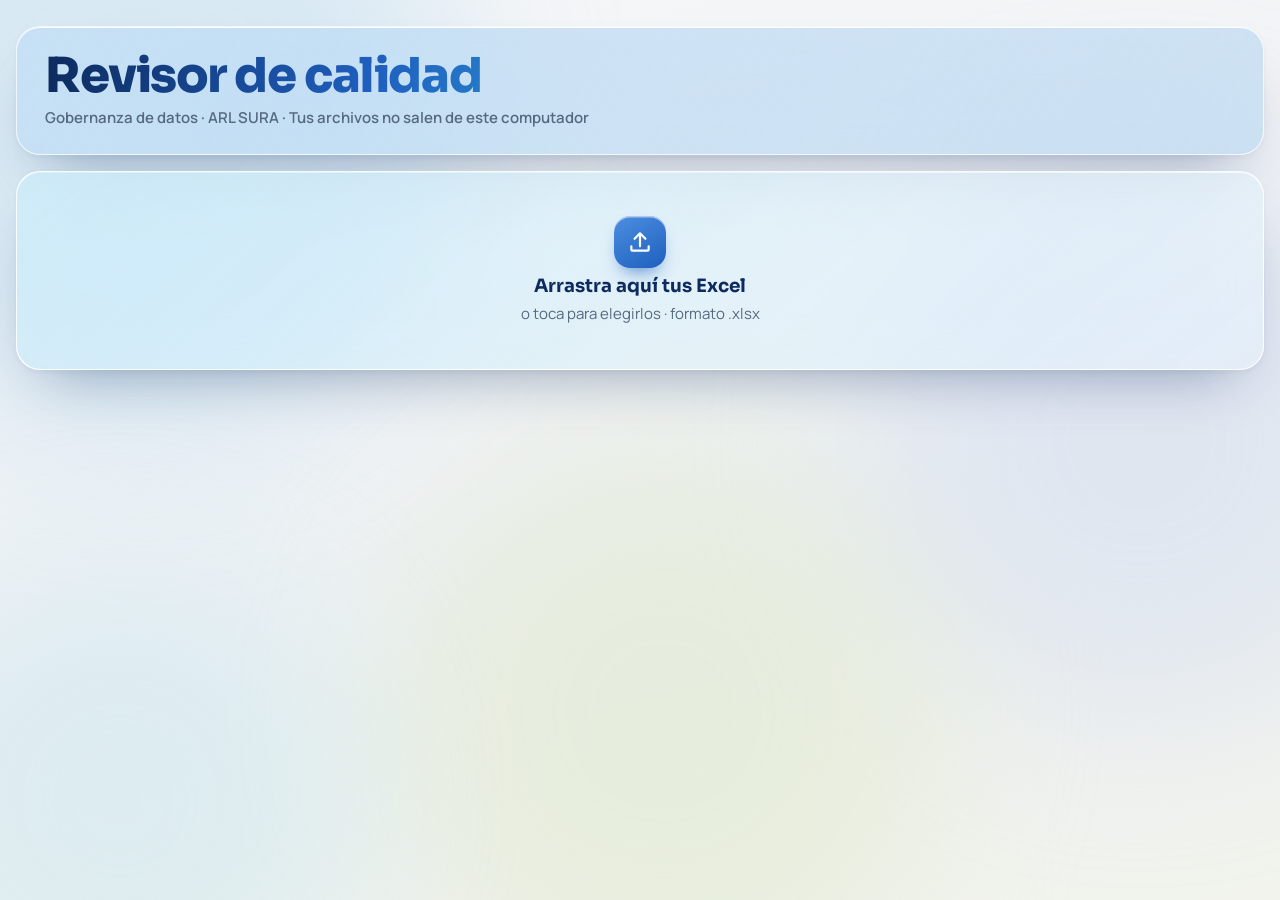
==== revisor/index.html @ d4bdd422 "Tablero y Revisor de calidad con datos de ejemplo Co-Authored-By: Claude Opus 5.5 <noreply@anthropic" ====
<!doctype html>
<html lang="es">
<head>
<meta charset="utf-8">
<meta name="viewport" content="width=device-width,initial-scale=1">
<!-- Esta línea le prohíbe al navegador enviar datos a cualquier parte: los Excel no salen del computador. -->
<meta http-equiv="Content-Security-Policy" content="connect-src 'none'; form-action 'none'; img-src data: blob:">
<title>Revisor de calidad</title>
<link rel="stylesheet" href="https://fonts.googleapis.com/css2?family=Sora:wght@400;600;700;800&family=Manrope:wght@400;500;600;700;800&display=swap">
<link rel="stylesheet" href="estilo.css">
</head>
<body>
<div class="bg" aria-hidden="true"><i class="blob b1"></i><i class="blob b2"></i><i class="blob b3"></i><i class="blob b4"></i></div>

<div class="wrap">
  <header class="glass head">
    <div>
      <h1 class="title">Revisor de calidad</h1>
      <p class="sub">Gobernanza de datos · ARL SURA · Tus archivos no salen de este computador</p>
    </div>
    <div class="acciones" id="acciones" hidden>
      <button class="btn" id="btnRevisar" type="button">Volver a revisar</button>
      <button class="btn pri" id="btnExcel" type="button">Generar Excel de correcciones</button>
    </div>
  </header>

  <section class="glass t-sky zona" id="zona">
    <label class="soltar" for="selector">
      <span class="ico" aria-hidden="true"><svg viewBox="0 0 24 24" fill="none" stroke="currentColor" stroke-width="2" stroke-linecap="round" stroke-linejoin="round"><path d="M12 16V4M7 9l5-5 5 5M4 16v3a1 1 0 0 0 1 1h14a1 1 0 0 0 1-1v-3"/></svg></span>
      <strong id="zonaTitulo">Arrastra aquí tus Excel</strong>
      <span class="mut" id="zonaTexto">o toca para elegirlos · formato .xlsx</span>
    </label>
    <input id="selector" type="file" accept=".xlsx" multiple>
  </section>

  <p class="aviso" id="aviso" role="status" hidden></p>

  <main class="columnas" id="resultado" hidden>
    <aside class="glass lateral">
      <h2>Archivos</h2>
      <ul class="lista" id="listaArchivos"></ul>
      <div class="titulo-fila">
        <h2>Empresas</h2>
        <button class="enlace" id="btnLimpiar" type="button" hidden>Ver todas</button>
      </div>
      <ul class="lista" id="listaEmpresas"></ul>
    </aside>

    <section class="principal">
      <div class="kpis">
        <div class="glass t-red kpi"><b class="tab" id="kAlta">0</b><span>Prioridad alta</span></div>
        <div class="glass t-amber kpi"><b class="tab" id="kMedia">0</b><span>Prioridad media</span></div>
        <div class="glass t-blue kpi"><b class="tab" id="kFilas">0</b><span>Filas revisadas</span></div>
      </div>
      <div class="filtros">
        <div class="chips" id="chips" role="group" aria-label="Prioridad">
          <button type="button" class="chip on" data-p="">Todas</button>
          <button type="button" class="chip" data-p="Alta">Alta</button>
          <button type="button" class="chip" data-p="Media">Media</button>
        </div>
        <label class="campo"><span>Hoja</span><select id="filtroHoja"></select></label>
        <label class="campo"><span>Problema</span><select id="filtroTipo"></select></label>
      </div>
      <p class="conteo mut" id="conteo"></p>
      <div class="puntos" id="puntos"></div>
      <button class="btn mas" id="btnMas" type="button" hidden>Ver más</button>
    </section>
  </main>
</div>

<div class="soltar-velo" id="velo" hidden><div class="glass">Suelta tus Excel aquí</div></div>

<script src="js/excel.js"></script>
<script src="js/reglas.js"></script>
<script src="js/auditoria.js"></script>
<script src="js/correcciones.js"></script>
<script src="js/app.js"></script>
</body>
</html>
---- revisor/estilo.css ----
/* Mismo lenguaje del tablero de gobernanza: fondo pastel, tarjetas de vidrio, azules de Sura. Tema claro deliberado. */
:root{
  --dark:#0D2B5E;--blue:#1F5FBF;--sky:#3DB2E6;--ink:#0C2340;--mut:#55697F;--line:rgba(255,255,255,.75);
  --alta:#A93226;--media:#9A6200;
  --fd:"Sora",system-ui,sans-serif;--fb:"Manrope",system-ui,-apple-system,"Segoe UI",sans-serif;
  color-scheme:light;
}
*{box-sizing:border-box}
[hidden]{display:none!important}
html,body{margin:0}
body{font:15px/1.5 var(--fb);color:var(--ink);background:#E9F0F6;overflow-x:hidden}
button,select{font:inherit;color:inherit}
button{cursor:pointer}
button:focus-visible,select:focus-visible,.soltar:focus-within{outline:3px solid var(--sky);outline-offset:2px}
h2{font:700 .95rem var(--fd);color:var(--dark);margin:0}
.tab{font-variant-numeric:tabular-nums}
.mut{color:var(--mut)}
.bg{position:fixed;inset:0;z-index:0;overflow:hidden;background:linear-gradient(165deg,#F6F7F8 0%,#EEF1F4 55%,#F1F3EC 100%)}
.blob{position:absolute;border-radius:50%;filter:blur(80px)}
.b1{width:640px;height:640px;left:-180px;top:-200px;background:#BFDDF0;opacity:.55}
.b2{width:560px;height:560px;right:-140px;top:160px;background:#D3DCEF;opacity:.5}
.b3{width:560px;height:560px;left:30%;top:48%;background:#DDE8C6;opacity:.45}
.b4{width:480px;height:480px;left:-120px;bottom:-140px;background:#C8E6EE;opacity:.45}
.wrap{position:relative;z-index:1;max-width:1280px;margin:0 auto;padding:26px 16px 70px;display:grid;gap:16px}
.glass{position:relative;border-radius:24px;padding:22px;min-width:0;
  background:linear-gradient(140deg,rgba(255,255,255,.72),rgba(255,255,255,.38));
  backdrop-filter:blur(22px) saturate(1.4);-webkit-backdrop-filter:blur(22px) saturate(1.4);
  border:1px solid var(--line);
  box-shadow:inset 0 1px 0 rgba(255,255,255,.95),0 2px 6px rgba(13,43,94,.05),0 30px 60px -30px rgba(13,43,94,.42)}
.glass::before{content:"";position:absolute;inset:0;border-radius:inherit;background:var(--tint,transparent);pointer-events:none}
.glass>*{position:relative}
.t-blue{--tint:linear-gradient(140deg,rgba(31,95,191,.14),rgba(31,95,191,.03))}
.t-sky{--tint:linear-gradient(140deg,rgba(61,178,230,.20),rgba(61,178,230,.04))}
.t-red{--tint:linear-gradient(140deg,rgba(192,57,43,.17),rgba(192,57,43,.04))}
.t-amber{--tint:linear-gradient(140deg,rgba(214,140,20,.17),rgba(214,140,20,.04))}
.head{display:flex;flex-wrap:wrap;align-items:center;justify-content:space-between;gap:16px;padding:24px 28px;background:linear-gradient(120deg,rgba(196,222,244,.85),rgba(170,208,238,.5))}
.title{font:800 clamp(1.9rem,4.4vw,3rem)/1.05 var(--fd);letter-spacing:-.03em;margin:0;background:linear-gradient(100deg,#0D2B5E 0%,#1F5FBF 60%,#2B8FD0 100%);-webkit-background-clip:text;background-clip:text;color:transparent}
.sub{margin:6px 0 0;color:var(--mut);font-weight:600}
.acciones{display:flex;flex-wrap:wrap;gap:10px}
.btn{min-height:44px;padding:9px 18px;border-radius:14px;border:1px solid rgba(31,95,191,.3);background:rgba(255,255,255,.75);color:var(--dark);font-weight:700}
.btn:hover{background:#fff}
.btn:disabled{opacity:.55;cursor:default}
.btn.pri{background:linear-gradient(150deg,#2F74D6,#1F5FBF);border-color:transparent;color:#fff}
.btn.pri:hover{background:linear-gradient(150deg,#1F5FBF,#0D2B5E)}
.zona{padding:0}
.zona input{position:absolute;width:1px;height:1px;opacity:0}
.soltar{display:flex;flex-direction:column;align-items:center;gap:6px;padding:44px 20px;text-align:center;cursor:pointer;border-radius:24px}
.zona.compacta .soltar{flex-direction:row;justify-content:center;gap:12px;padding:12px 20px}
.zona.compacta .ico{width:34px;height:34px;border-radius:11px}
.zona.compacta .ico svg{width:17px;height:17px}
.soltar strong{font:700 1.15rem var(--fd);color:var(--dark)}
.zona.compacta .soltar strong{font-size:.95rem}
.ico{flex:none;width:52px;height:52px;border-radius:16px;display:grid;place-items:center;color:#fff;background:linear-gradient(150deg,#4C8FE0,#1F5FBF);box-shadow:inset 0 1.5px 0 rgba(255,255,255,.55),0 10px 18px -8px rgba(31,95,191,.75)}
.ico svg{width:26px;height:26px}
.aviso{margin:0;padding:12px 16px;border-radius:14px;background:rgba(255,255,255,.8);border:1px solid var(--line);font-weight:600}
.aviso.error{color:var(--alta)}
.columnas{display:grid;grid-template-columns:300px minmax(0,1fr);gap:16px;align-items:start}
.lateral{position:sticky;top:16px;max-height:calc(100vh - 32px);overflow:auto;padding:18px}
.titulo-fila{display:flex;align-items:center;justify-content:space-between;margin-top:18px}
.enlace{border:0;background:none;color:var(--blue);font-weight:700;padding:4px 0;min-height:32px}
.lista{list-style:none;margin:8px 0 0;padding:0;display:grid;gap:4px}
.lista li{display:flex;align-items:center;gap:8px;min-width:0}
.fila-lista{flex:1;min-width:0;display:flex;align-items:center;gap:8px;min-height:40px;padding:6px 10px;border-radius:12px;border:1px solid transparent;background:none;text-align:left}
button.fila-lista:hover{background:rgba(255,255,255,.65)}
button.fila-lista[aria-pressed=true]{background:#fff;border-color:rgba(31,95,191,.4)}
.nom{flex:1;min-width:0;font-weight:600;overflow-wrap:anywhere;line-height:1.3}
.cifra{flex:none;font-weight:700;color:var(--alta);font-size:.85rem}
.detalle{display:block;font-weight:500;font-size:.8rem;color:var(--mut)}
.quitar{flex:none;width:32px;height:32px;border:0;border-radius:10px;background:none;color:var(--mut);font-size:1.1rem}
.quitar:hover{background:rgba(192,57,43,.12);color:var(--alta)}
.principal{display:grid;gap:14px;min-width:0}
.kpis{display:grid;grid-template-columns:repeat(3,minmax(0,1fr));gap:12px}
.kpi{padding:16px 18px}
.kpi b{display:block;font:800 clamp(1.5rem,3.4vw,2.2rem)/1.1 var(--fd);color:var(--dark)}
.kpi span{color:var(--mut);font-weight:600;font-size:.86rem}
.filtros{display:flex;flex-wrap:wrap;gap:12px;align-items:end}
.chips{display:flex;gap:6px}
.chip{min-height:40px;padding:6px 14px;border-radius:12px;border:1px solid var(--line);background:rgba(255,255,255,.55);font-weight:700}
.chip.on{background:var(--dark);border-color:var(--dark);color:#fff}
.campo{display:grid;gap:2px;font-size:.8rem;font-weight:700;color:var(--mut);min-width:0;flex:1 1 170px}
.campo select{width:100%;min-height:40px;padding:6px 10px;border-radius:12px;border:1px solid var(--line);background:rgba(255,255,255,.75);color:var(--ink);font-weight:600}
.conteo{margin:0;font-weight:600;font-size:.88rem}
.puntos{display:grid;gap:10px}
.punto{padding:16px 18px;border-radius:18px}
.punto h3{margin:0;font:700 1rem/1.35 var(--fd);color:var(--dark);overflow-wrap:anywhere}
.cab{display:flex;gap:10px;align-items:flex-start;justify-content:space-between}
.pri-tag{flex:none;padding:2px 10px;border-radius:999px;font-weight:800;font-size:.78rem;background:rgba(192,57,43,.13);color:var(--alta)}
.pri-tag.Media{background:rgba(214,140,20,.17);color:var(--media)}
.meta{margin:6px 0 0;color:var(--mut);font-weight:600;font-size:.86rem;overflow-wrap:anywhere}
.datos{margin:10px 0 0;display:grid;grid-template-columns:auto minmax(0,1fr);gap:3px 12px;font-size:.9rem}
.datos dt{color:var(--mut);font-weight:700}
.datos dd{margin:0;overflow-wrap:anywhere}
.pie{display:flex;justify-content:flex-end;margin-top:8px}
.mini{min-height:36px;padding:5px 12px;border-radius:10px;border:1px solid rgba(31,95,191,.3);background:rgba(255,255,255,.7);color:var(--dark);font-weight:700;font-size:.84rem}
.mini:hover{background:#fff}
.vacio{text-align:center;color:var(--mut);font-weight:600;padding:30px 10px}
.mas{justify-self:center}
.soltar-velo{position:fixed;inset:0;z-index:5;display:grid;place-items:center;background:rgba(13,43,94,.28);pointer-events:none}
.soltar-velo .glass{font:700 1.3rem var(--fd);color:var(--dark);background:rgba(255,255,255,.9)}
@media (max-width:860px){
  .columnas{grid-template-columns:minmax(0,1fr)}
  .lateral{position:static;max-height:none}
  #listaEmpresas{max-height:260px;overflow:auto}
  .head{padding:20px}
  .acciones,.acciones .btn{width:100%}
  .glass{border-radius:20px}
  .kpi{padding:12px}
}
@media (prefers-reduced-motion:no-preference){.punto{animation:entra .18s ease-out}@keyframes entra{from{opacity:0;transform:translateY(4px)}}}
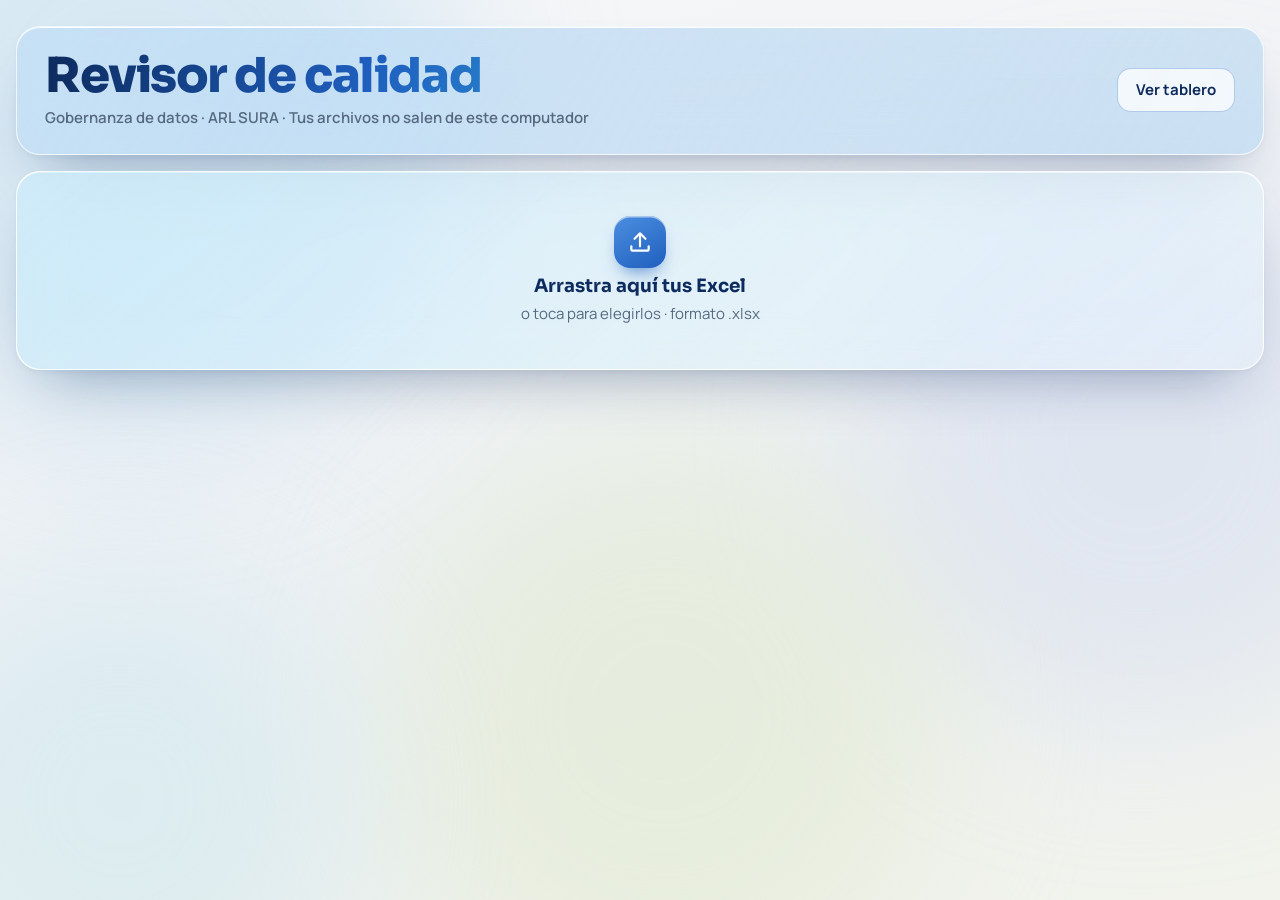
==== commit 90a530a7: "Filtros activos, curva con opciones y Revisor con arreglos automáticos Co-Authored-By: Claude Opus 5" ====
--- a/revisor/index.html
+++ b/revisor/index.html
@@ -18,6 +18,7 @@
       <h1 class="title">Revisor de calidad</h1>
       <p class="sub">Gobernanza de datos · ARL SURA · Tus archivos no salen de este computador</p>
     </div>
+    <a class="btn enlace-app" href="../tablero-gobernanza-actual.html">Ver tablero</a>
     <div class="acciones" id="acciones" hidden>
       <button class="btn" id="btnRevisar" type="button">Volver a revisar</button>
       <button class="btn pri" id="btnExcel" type="button">Generar Excel de correcciones</button>
@@ -48,10 +49,12 @@
 
     <section class="principal">
       <div class="kpis">
+        <div class="glass t-green kpi"><b class="tab" id="kListo">0 %</b><span>Listo para cargar</span></div>
         <div class="glass t-red kpi"><b class="tab" id="kAlta">0</b><span>Prioridad alta</span></div>
         <div class="glass t-amber kpi"><b class="tab" id="kMedia">0</b><span>Prioridad media</span></div>
         <div class="glass t-blue kpi"><b class="tab" id="kFilas">0</b><span>Filas revisadas</span></div>
       </div>
+      <div class="glass t-sky solos" id="solos" hidden></div>
       <div class="filtros">
         <div class="chips" id="chips" role="group" aria-label="Prioridad">
           <button type="button" class="chip on" data-p="">Todas</button>
--- a/revisor/estilo.css
+++ b/revisor/estilo.css
@@ -33,6 +33,11 @@
 .t-sky{--tint:linear-gradient(140deg,rgba(61,178,230,.20),rgba(61,178,230,.04))}
 .t-red{--tint:linear-gradient(140deg,rgba(192,57,43,.17),rgba(192,57,43,.04))}
 .t-amber{--tint:linear-gradient(140deg,rgba(214,140,20,.17),rgba(214,140,20,.04))}
+.t-green{--tint:linear-gradient(140deg,rgba(62,155,95,.17),rgba(62,155,95,.04))}
+.enlace-app{display:inline-grid;place-items:center;text-decoration:none;margin-left:auto}
+.solos{padding:14px 18px}
+.solos b{font:700 .95rem var(--fd);color:var(--dark)}
+.solos ul{list-style:none;margin:8px 0 0;padding:0;display:flex;flex-wrap:wrap;gap:6px 18px;font-size:.88rem;color:var(--mut);font-weight:600}
 .head{display:flex;flex-wrap:wrap;align-items:center;justify-content:space-between;gap:16px;padding:24px 28px;background:linear-gradient(120deg,rgba(196,222,244,.85),rgba(170,208,238,.5))}
 .title{font:800 clamp(1.9rem,4.4vw,3rem)/1.05 var(--fd);letter-spacing:-.03em;margin:0;background:linear-gradient(100deg,#0D2B5E 0%,#1F5FBF 60%,#2B8FD0 100%);-webkit-background-clip:text;background-clip:text;color:transparent}
 .sub{margin:6px 0 0;color:var(--mut);font-weight:600}
@@ -69,7 +74,7 @@
 .quitar{flex:none;width:32px;height:32px;border:0;border-radius:10px;background:none;color:var(--mut);font-size:1.1rem}
 .quitar:hover{background:rgba(192,57,43,.12);color:var(--alta)}
 .principal{display:grid;gap:14px;min-width:0}
-.kpis{display:grid;grid-template-columns:repeat(3,minmax(0,1fr));gap:12px}
+.kpis{display:grid;grid-template-columns:repeat(4,minmax(0,1fr));gap:12px}
 .kpi{padding:16px 18px}
 .kpi b{display:block;font:800 clamp(1.5rem,3.4vw,2.2rem)/1.1 var(--fd);color:var(--dark)}
 .kpi span{color:var(--mut);font-weight:600;font-size:.86rem}
@@ -105,5 +110,7 @@
   .acciones,.acciones .btn{width:100%}
   .glass{border-radius:20px}
   .kpi{padding:12px}
+  .kpis{grid-template-columns:repeat(2,minmax(0,1fr))}
+  .enlace-app{width:100%}
 }
 @media (prefers-reduced-motion:no-preference){.punto{animation:entra .18s ease-out}@keyframes entra{from{opacity:0;transform:translateY(4px)}}}
